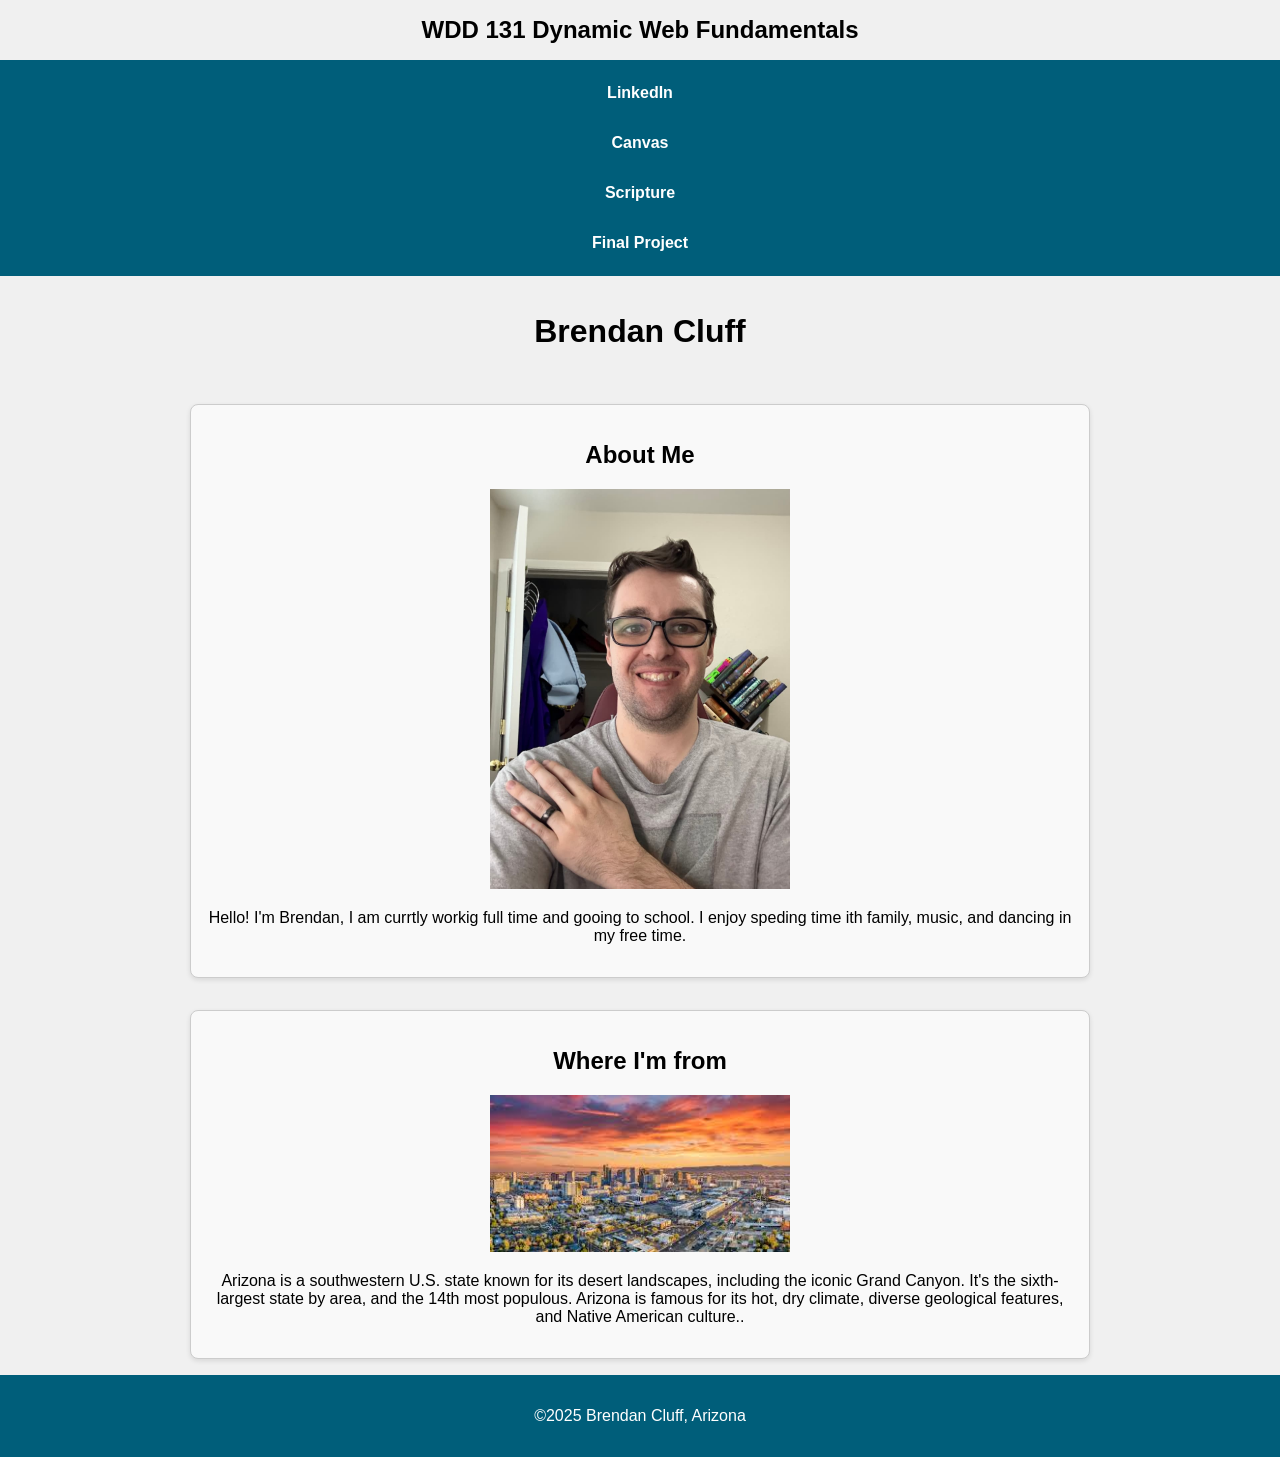
==== index.html/index.html/index.html @ a492a4fd "file name change" ====
<!DOCTYPE html>
<html lang="en">

<head>
    <meta charset="utf-8">
    <meta name="viewport" content="width=device-width, initial-scale=1">
    <title>Brendan Cluff WDD 131 Dynamic Web Fundamentals</title>
    <meta name="author" content="Brendan Cluff">
    <meta name="description"
        content="WDD 131 - Dynamic Web Fundamentals, Brendan Cluff, course assignment portal, personal course home page">
    <link rel="stylesheet" href="styles/base.css">
    <script src="scripts/getDates.js"></script>
</head>

<body>
    <header>
        <span id="course-title">WDD 131 Dynamic Web Fundamentals</span>

        <nav>
            <a href="https://www.linkedin.com/" target="blank">LinkedIn</a>
            <a href="https://byupw.instructure.com/" target="blank">Canvas</a>
            <a href="https://www.churchofjesuschrist.org/study/scriptures/bofm/ether/12?lang=eng" target="_blank">Scripture</a>
            <a href="final-project/index.html" target="blank">Final Project</a>
        </nav>
    </header>


    <main>
        <h1>Brendan Cluff</h1>

        <section class="card">
            <h2>About Me</h2>
            <img src="images/profile.jpg" alt="Brendan Cluff" width="300">
            <p>Hello! I'm Brendan, I am currtly workig full time and gooing to school. I enjoy speding time ith family,
                music, and dancing in my free time.</p>
        </section>

        <section class="card">
            <h2>Where I'm from</h2>
            <img src="images/state.jpg" alt="Arizona" width="300">
            <p>Arizona is a southwestern U.S. state known for its desert landscapes, including the iconic Grand Canyon.
                It's the sixth-largest state by area,
                and the 14th most populous. Arizona is famous for its hot, dry climate, diverse geological features, and
                Native American culture..</p>
        </section>
    </main>


    <footer>
        <p>&copy;2025 <span id="currentyear"></span> Brendan Cluff, Arizona</p>
        <p id="lastModified"></p>
    </footer>


</body>

</html>
---- index.html/index.html/styles/base.css ----
body {
  font-family: 'Open Sans', sans-serif;
  margin: 0;
  padding: 0;
  text-align: center;
  background-color: #f0f0f0;
}

header span#course-title {
  display: block;
  text-align: center;
  font-size: 1.5rem;
  font-weight: bold;
  margin: 1rem 0;
}

header nav {
  display: flex;
  justify-content: center;     
  flex-wrap: wrap;             
  gap: 1rem;                  
  padding: 1rem;
  background-color: #005e7a;     
}

header nav a {
  color: white;
  text-decoration: none;
  font-weight: bold;
  padding: 0.5rem;
}

header nav a:hover {
  text-decoration: underline;
  background-color: #444;
  border-radius: 5px;
}

nav {
  display: flex;
  flex-direction: column;
  background-color: #027b9a;
}

nav a {
  padding: 0.75rem;
  color: #fff;
  text-decoration: none;
}

nav a:hover, nav a.active {
  background-color: #014f61;
}

main {
  max-width: 900px;   
  margin: 0 auto;         
  padding: 1rem;
  display: grid;
  gap: 2rem;               
}

.card {
  padding: 1rem;
  border: 1px solid #ccc;
  border-radius: 8px;
  background-color: #f9f9f9;
  box-shadow: 0 2px 5px rgba(0, 0, 0, 0.1);
}


.card ul {
  list-style: none;
  padding: 0;
}

.card ul li {
  text-align: left;
}


footer {
  background-color: #005e7a;
  color: #fff;
  padding: 1rem;
}
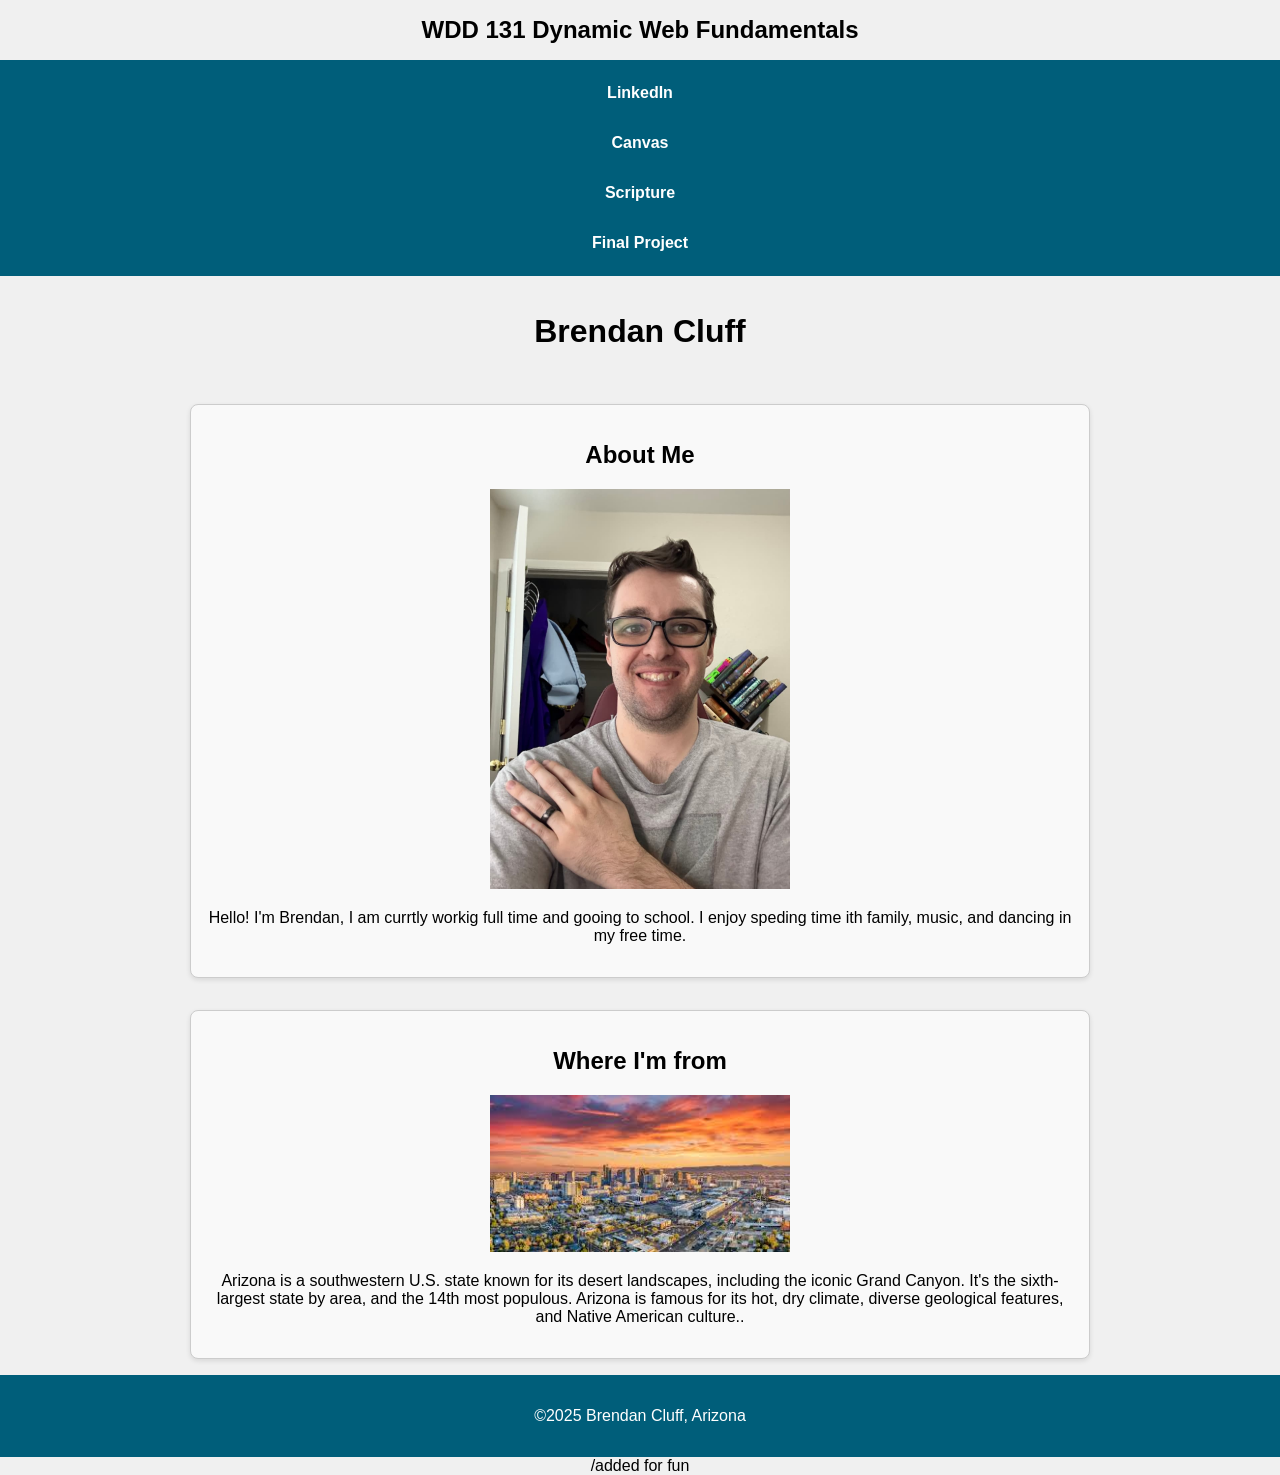
==== commit 06adbb15: "added for fun" ====
--- a/index.html/index.html/index.html
+++ b/index.html/index.html/index.html
@@ -54,4 +54,5 @@
 
 </body>
 
-</html>+</html>
+/added for fun
